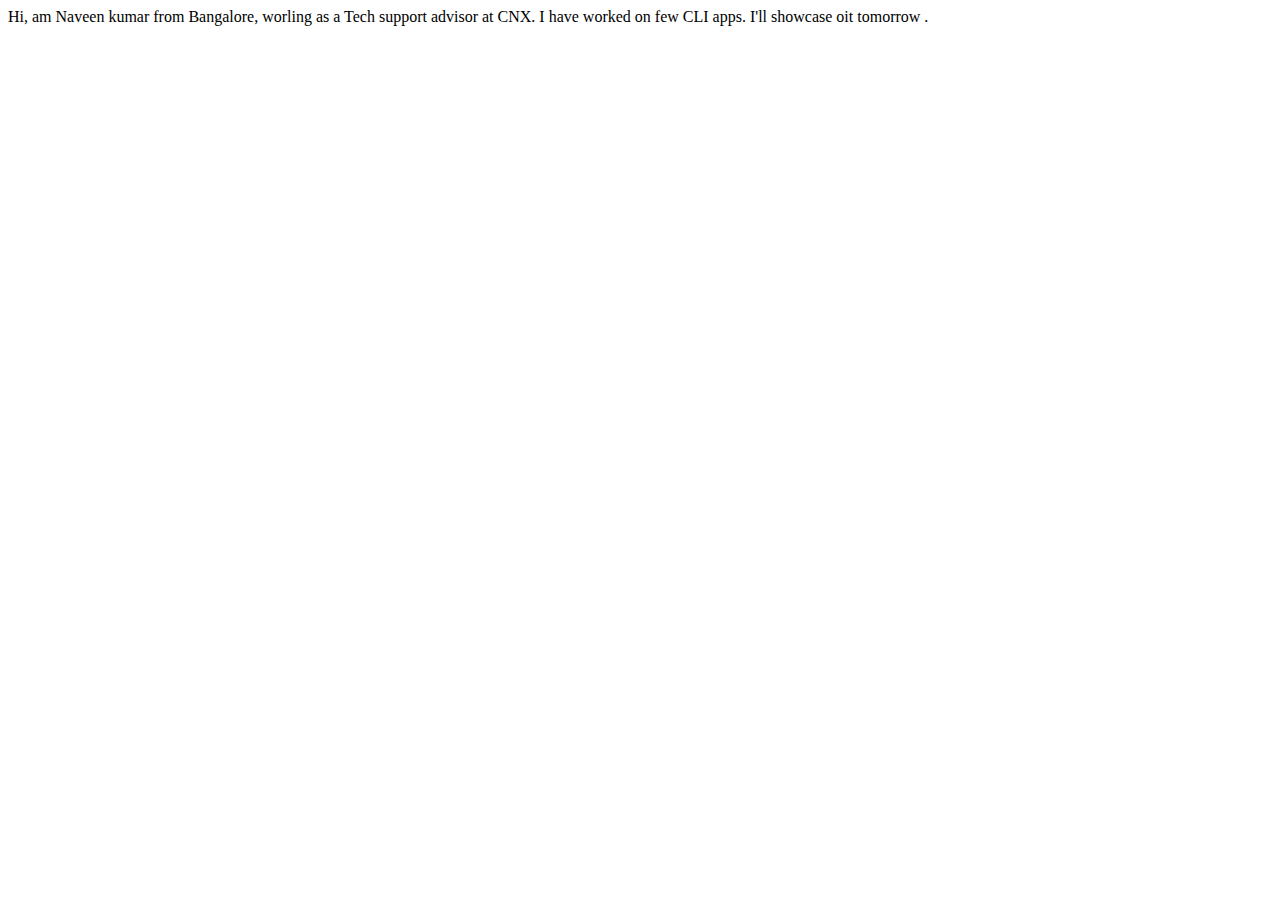
==== index.html @ a4edf8e4 "update details of project" ====
<!DOCTYPE html>
<html lang="en">
<head>
    <meta charset="UTF-8">
    <meta http-equiv="X-UA-Compatible" content="IE=edge">
    <meta name="viewport" content="width=device-width, initial-scale=1.0">
    <title>My-Portfolio-Site</title>
</head>
<body>
    Hi, am Naveen kumar from Bangalore, worling as a Tech support advisor at CNX.

    I have worked on few CLI apps. I'll showcase oit tomorrow .
</body>
</html>
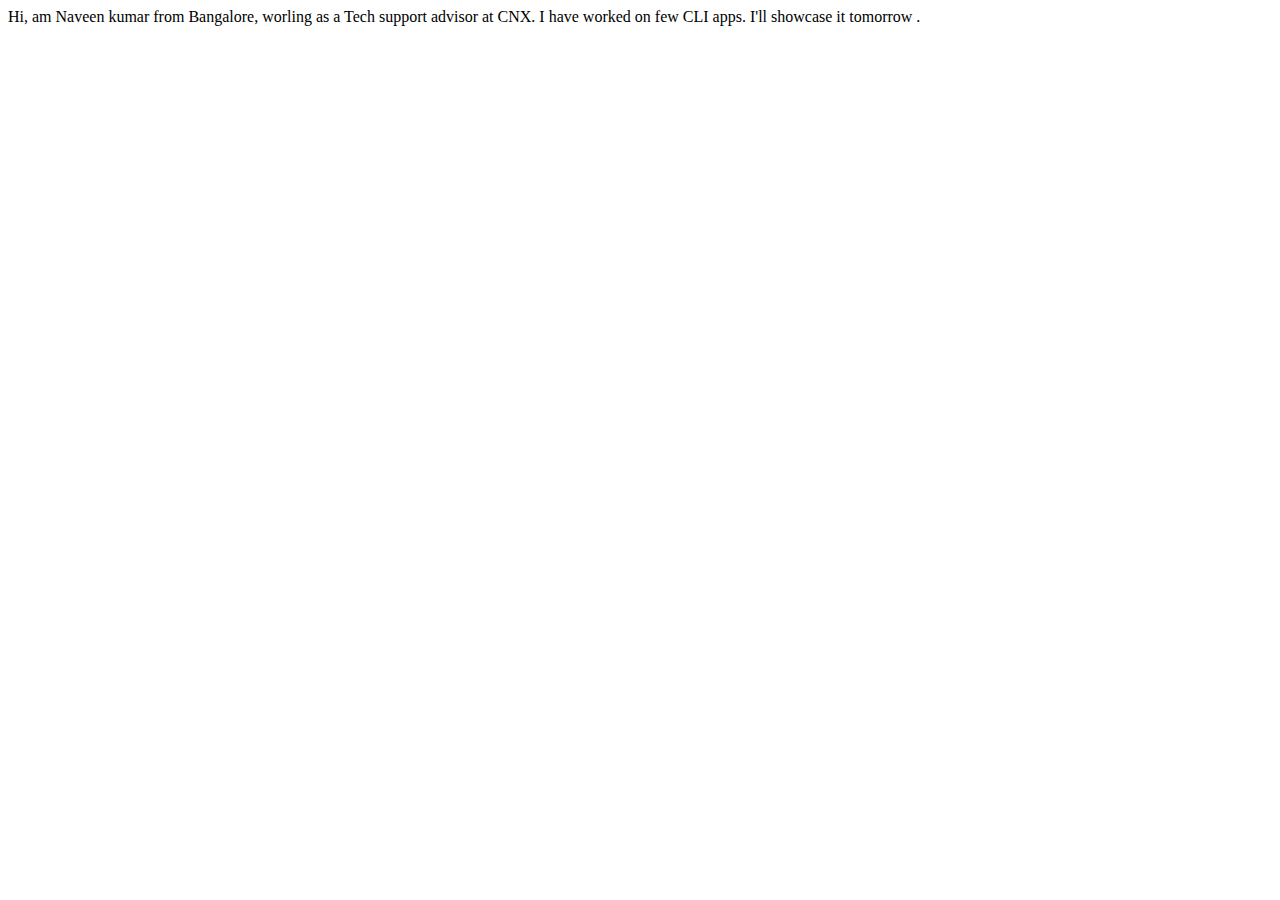
==== commit 19cae85e: "Spelling correction" ====
--- a/index.html
+++ b/index.html
@@ -8,7 +8,6 @@
 </head>
 <body>
     Hi, am Naveen kumar from Bangalore, worling as a Tech support advisor at CNX.
-
-    I have worked on few CLI apps. I'll showcase oit tomorrow .
+    I have worked on few CLI apps. I'll showcase it tomorrow .
 </body>
 </html>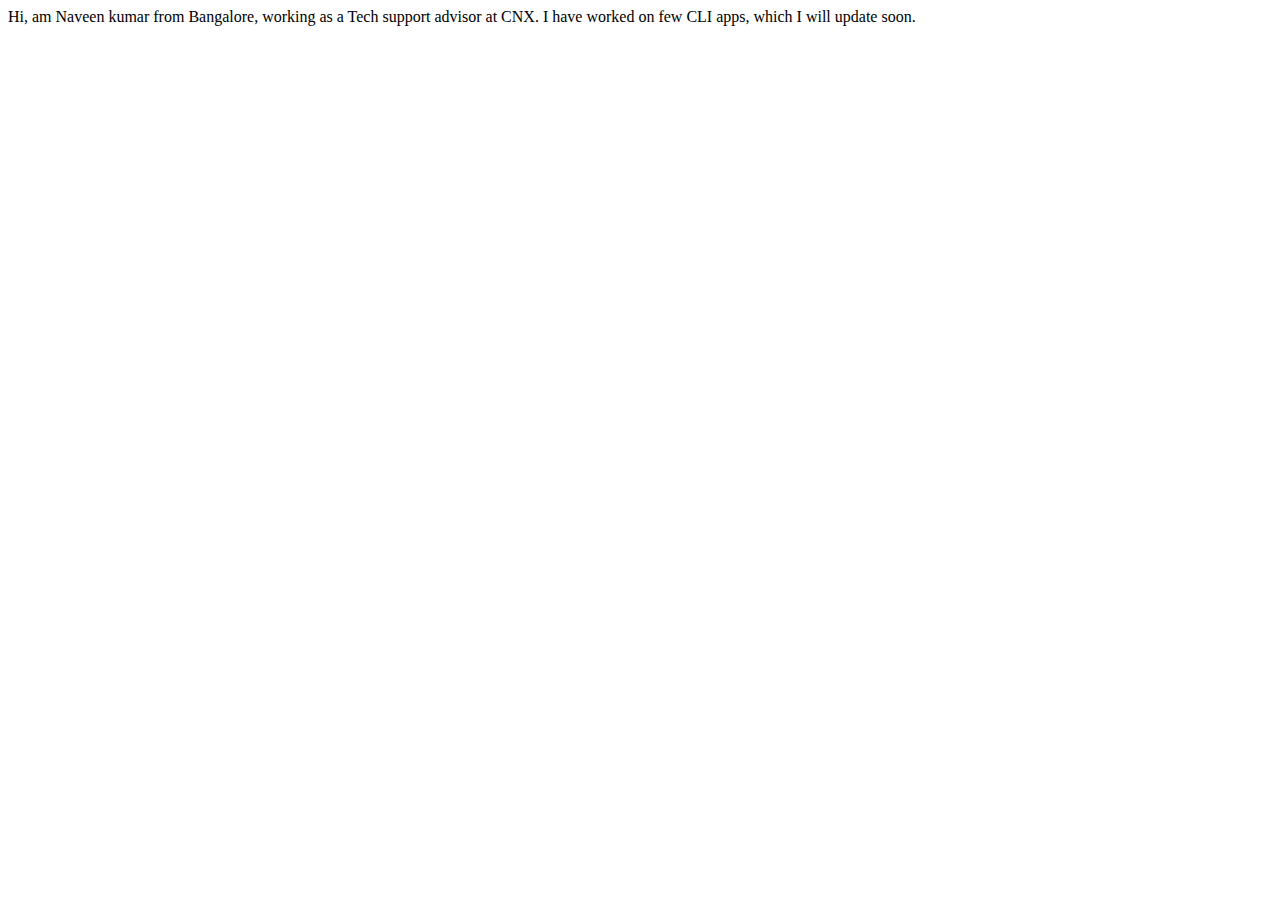
==== commit e1b49992: "Added project details" ====
--- a/index.html
+++ b/index.html
@@ -7,7 +7,10 @@
     <title>My-Portfolio-Site</title>
 </head>
 <body>
-    Hi, am Naveen kumar from Bangalore, worling as a Tech support advisor at CNX.
-    I have worked on few CLI apps. I'll showcase it tomorrow .
+    Hi, am Naveen kumar from Bangalore, working as a Tech support advisor at CNX.
+    I have worked on few CLI apps, which I will update soon.
 </body>
-</html>+</html>
+
+
+
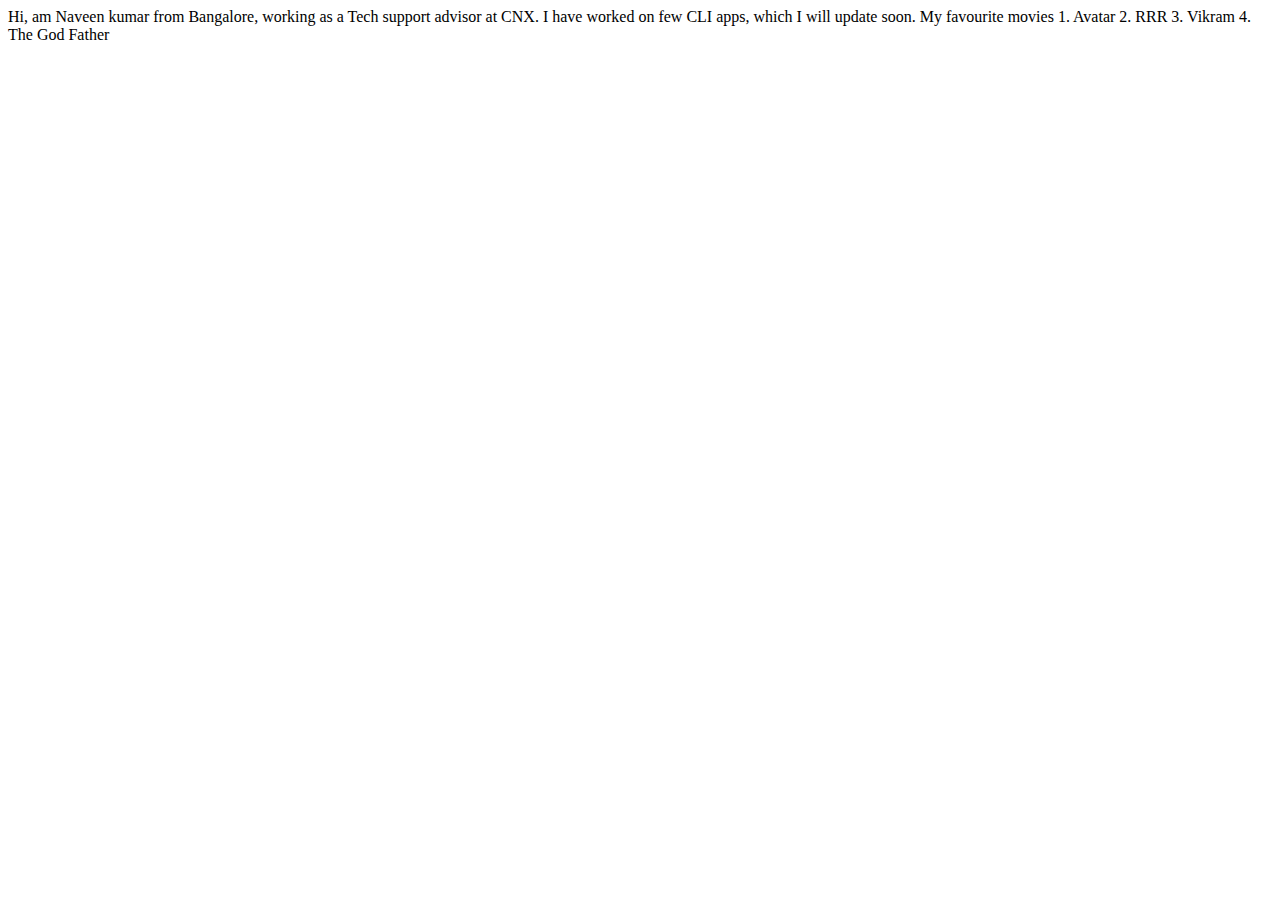
==== commit c3f00992: "added my favourite movies" ====
--- a/index.html
+++ b/index.html
@@ -9,6 +9,12 @@
 <body>
     Hi, am Naveen kumar from Bangalore, working as a Tech support advisor at CNX.
     I have worked on few CLI apps, which I will update soon.
+
+    My favourite movies
+    1. Avatar
+    2. RRR
+    3. Vikram
+    4. The God Father
 </body>
 </html>
 
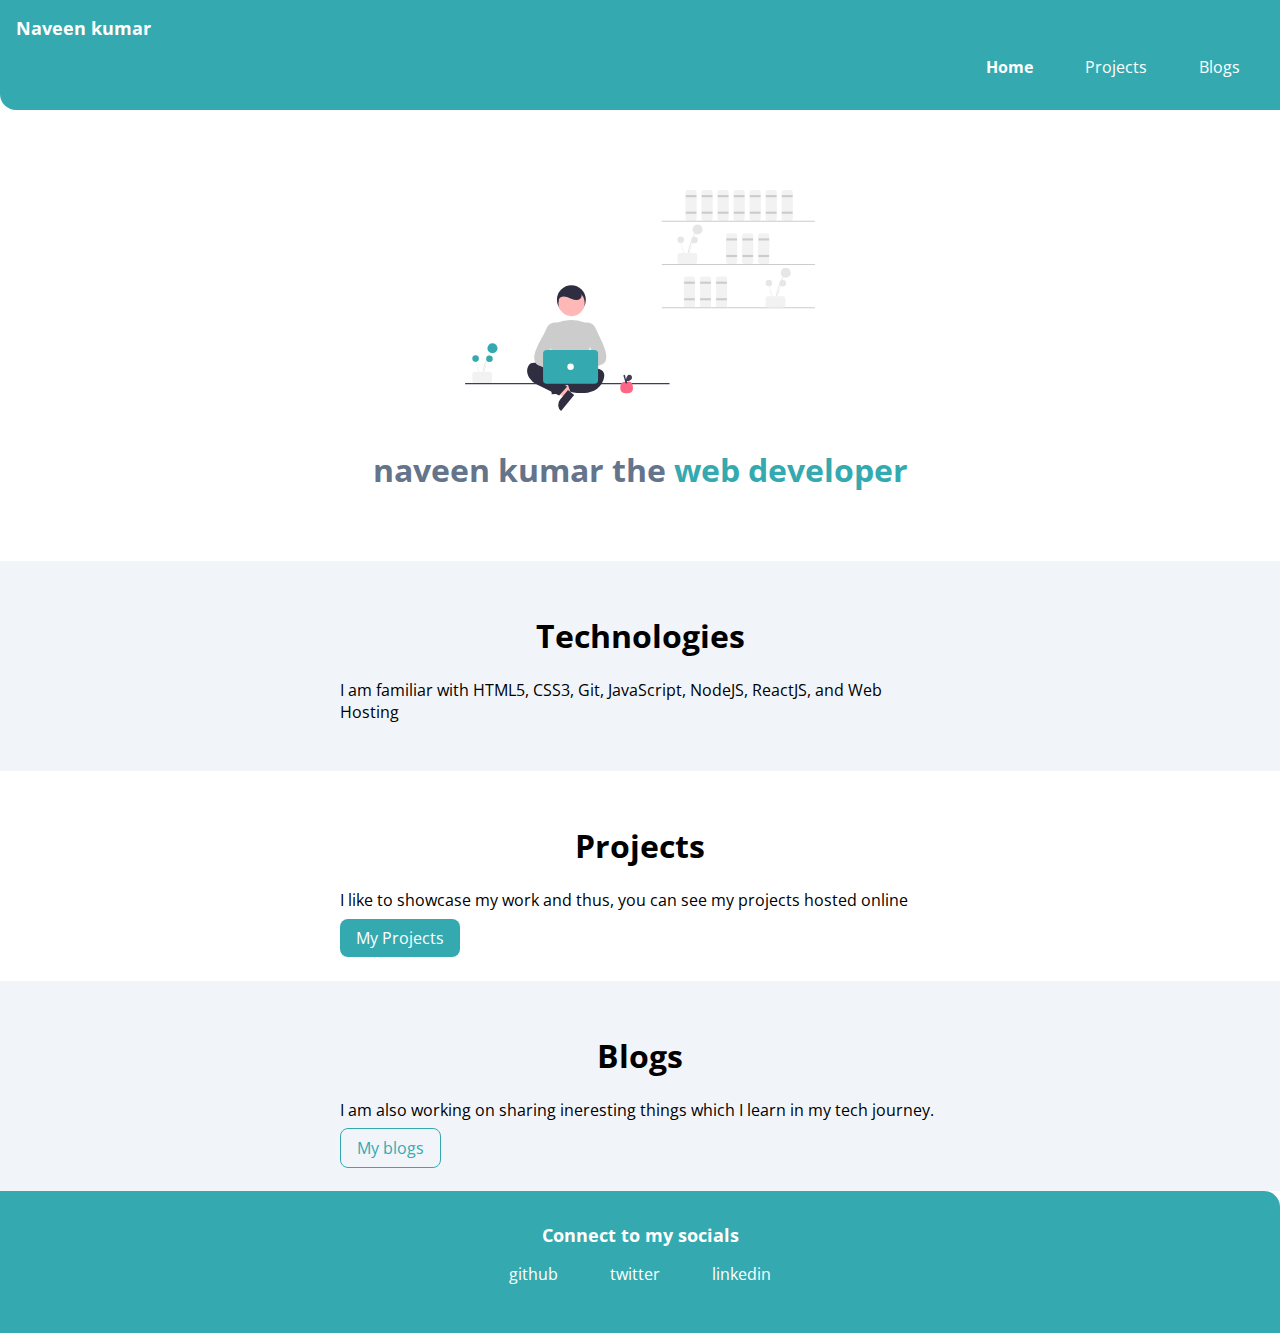
==== commit 88e12ef4: "Updated from lesson 3 folder" ====
--- a/index.html
+++ b/index.html
@@ -4,19 +4,75 @@
     <meta charset="UTF-8">
     <meta http-equiv="X-UA-Compatible" content="IE=edge">
     <meta name="viewport" content="width=device-width, initial-scale=1.0">
-    <title>My-Portfolio-Site</title>
+    <title>home | naveenkumar</title>
+    <link rel="stylesheet" href="styles.css">
 </head>
 <body>
-    Hi, am Naveen kumar from Bangalore, working as a Tech support advisor at CNX.
-    I have worked on few CLI apps, which I will update soon.
+    <nav class="navigation container">
+        <div class="nav-brand">Naveen kumar</div>
+        <ul class="list-non-bullet nav-pills">
+            <li class="list-item-inline">
+                <a class="link link-active" href="/">Home</a>
+            </li>
+            <li class="list-item-inline">
+                <a class="link" href="/projects.html">Projects</a>
+            </li>
+            <li class="list-item-inline">
+                <a class="link" href="/blogs.html">Blogs</a>
+            </li>
+        </ul>
+    </nav>
 
-    My favourite movies
-    1. Avatar
-    2. RRR
-    3. Vikram
-    4. The God Father
+    <header class="hero">
+        <img class="hero-img" src="images/hero.svg" alt="">
+        <h1 class="hero-heading">naveen kumar the <span class="heading-inverted"> web developer</span></h1>
+    </header>
+
+    <section class="section ow">
+        <div class="container container-center">
+            <h1>Technologies</h1>
+            <p>I am familiar with HTML5, CSS3, Git, JavaScript, NodeJS, ReactJS, and Web Hosting</p>
+        </div>
+    </section>
+
+    <section class="section">
+        <div class="container container-center">
+            <h1>Projects</h1>
+            <p>I like to showcase my work and thus, you can see my projects hosted online</p>
+            <a class="link link-primary" href="/">My Projects</a>
+        </div>
+    </section>
+
+    <section class="section ow">
+        <div class="container container-center">
+            <h1>Blogs</h1>
+            <p>I am also working on sharing ineresting things which I learn in my tech journey.</p>
+            <a class="link link-secondary" href="/">My blogs</a>
+        </div>
+    </section>
+
+    <footer class="footer">
+        <div
+        class="footer-header" >Connect to my socials</div>
+        <ul class="social-links list-non-bullet">
+            <li class=" list-item-inline">
+                <a class="link" href="https://github.com/naveenkumarr12">
+                    github
+                </a> 
+            </li>
+            <li class=" list-item-inline">
+                <a class="link" href="https://twitter.com/naveen_kumar12">
+                    twitter
+                </a> 
+            </li>
+            <li class=" list-item-inline">
+                <a class="link" href="https://www.linkedin.com/in/naveen-kumar-27b1b164/">
+                    linkedin
+                </a> 
+            </li>
+        </ul>
+    </footer>
+
 </body>
 </html>
 
-
-
--- a/styles.css
+++ b/styles.css
@@ -0,0 +1,141 @@
+@import url('https://fonts.googleapis.com/css2?family=Open+Sans:wght@300;500&display=swap');
+
+:root {
+    --primary-color: #34aab0;
+    --dark-gray: #64748b;
+    --offwhite: #f1f5f9;
+}
+
+body {
+    font-family: 'Open Sans', sans-serif;
+    margin: 0px;
+}
+
+hr {
+    margin: 2rem 0rem;
+}
+
+.container {
+    padding: 0rem 1rem;
+
+}
+
+.container-center {
+    max-width: 600px;
+    margin: auto;
+}
+
+.link {
+    text-decoration: none;
+    padding: 0.5rem 1rem;
+}
+
+.link-primary {
+    background-color: var(--primary-color);
+    border-radius: 0.5rem;
+    color: white;
+}
+
+.link-secondary {
+    color: var(--primary-color);
+    border-radius: 0.5rem;
+    border: 1px solid var(--primary-color);
+}
+
+/** Lists **/
+
+.list-non-bullet {
+    list-style: none;
+}
+
+.list-item-inline {
+    display: inline;
+    padding: 0rem 0.5rem;
+}
+
+
+/** Navigation **/
+
+.navigation {
+    background-color: var(--primary-color);
+    color: white;
+    padding: 1rem;
+    border-bottom-left-radius: 1rem;
+}
+
+.navigation .nav-brand {
+    font-weight: bold;
+    font-size: 1.1rem;
+}
+
+.navigation .nav-pills {
+    text-align: right;
+}
+
+.navigation .link {
+    color: white;
+    text-align: right;
+}
+
+.navigation .link-active {
+    font-weight: bold;
+}
+
+/** Header **/
+
+.hero {
+    padding: 2rem;
+    padding-top: 5rem;
+}
+
+.hero .hero-img {
+    max-width: 350px;
+    display: block;
+    margin: auto;
+}
+
+.hero .hero-heading {
+    text-align: center;
+    padding: 1rem;
+    color: var(--dark-gray);
+}
+
+.hero .hero-heading .heading-inverted {
+    color: var(--primary-color);
+}
+
+/** Section **/
+
+.section {
+    padding: 2rem;
+}
+.section h1 {
+    text-align: center;
+}
+
+.ow {
+    background-color: var(--offwhite);
+}
+
+/** footers **/
+
+.footer {
+    background-color: var(--primary-color);
+    padding: 2rem 1rem;
+    text-align: center;
+    color: white;
+    border-top-right-radius: 1rem;
+}
+
+.footer .link {
+    color: white
+}
+
+.footer .footer-header {
+    font-weight: bold;
+    font-size: large;
+}
+
+.footer ul {
+    padding-inline-start: 0px;
+}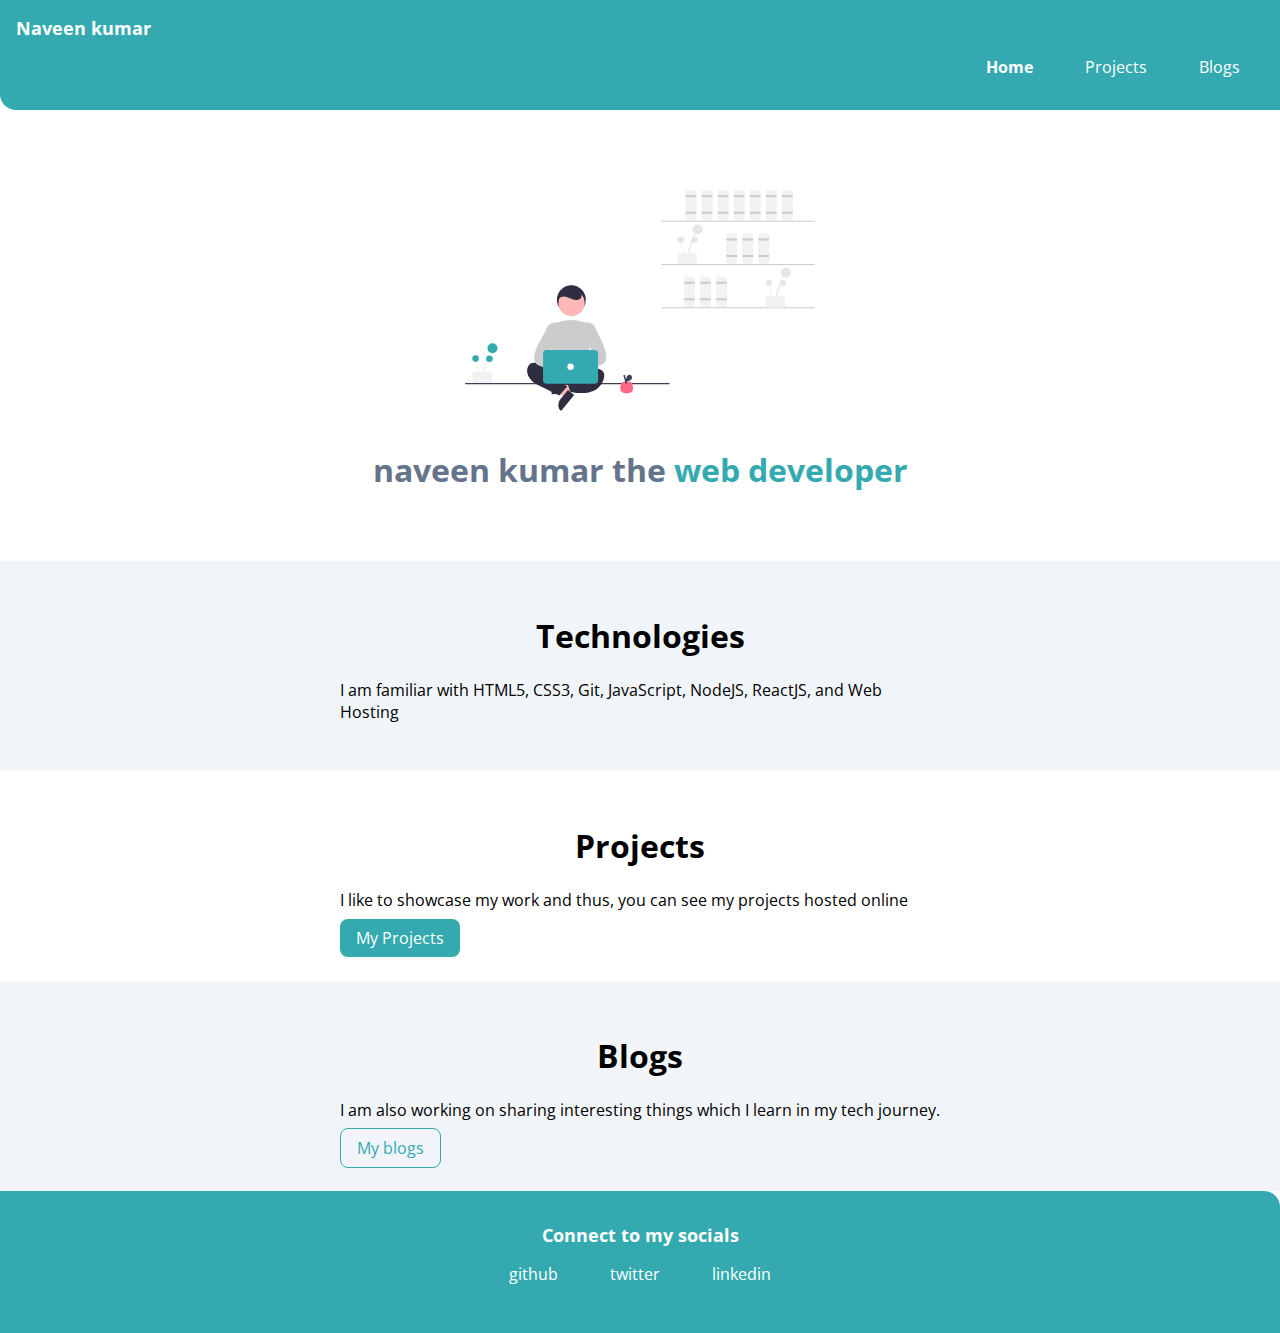
==== commit f7ba1d57: "Update index.html" ====
--- a/index.html
+++ b/index.html
@@ -46,7 +46,7 @@
     <section class="section ow">
         <div class="container container-center">
             <h1>Blogs</h1>
-            <p>I am also working on sharing ineresting things which I learn in my tech journey.</p>
+            <p>I am also working on sharing interesting things which I learn in my tech journey.</p>
             <a class="link link-secondary" href="/">My blogs</a>
         </div>
     </section>
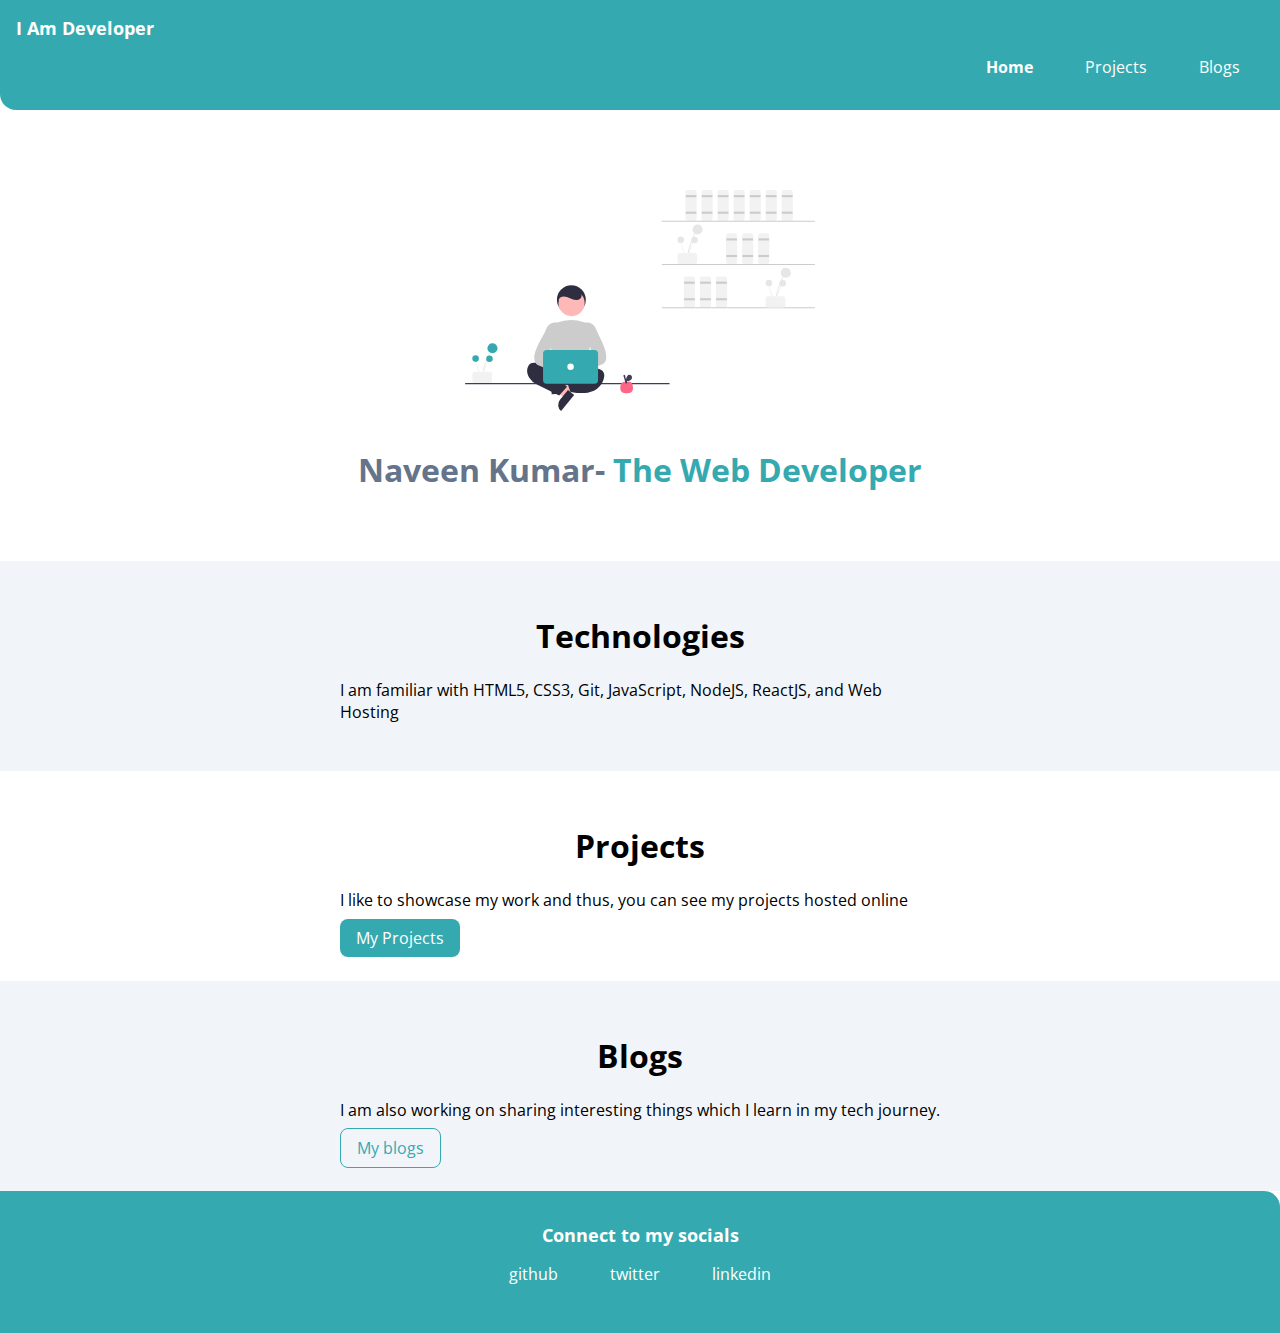
==== commit 35366126: "Update index.html" ====
--- a/index.html
+++ b/index.html
@@ -9,7 +9,7 @@
 </head>
 <body>
     <nav class="navigation container">
-        <div class="nav-brand">Naveen kumar</div>
+        <div class="nav-brand">I Am Developer</div>
         <ul class="list-non-bullet nav-pills">
             <li class="list-item-inline">
                 <a class="link link-active" href="/">Home</a>
@@ -25,7 +25,7 @@
 
     <header class="hero">
         <img class="hero-img" src="images/hero.svg" alt="">
-        <h1 class="hero-heading">naveen kumar the <span class="heading-inverted"> web developer</span></h1>
+        <h1 class="hero-heading">Naveen Kumar- <span class="heading-inverted"> The Web Developer</span></h1>
     </header>
 
     <section class="section ow">
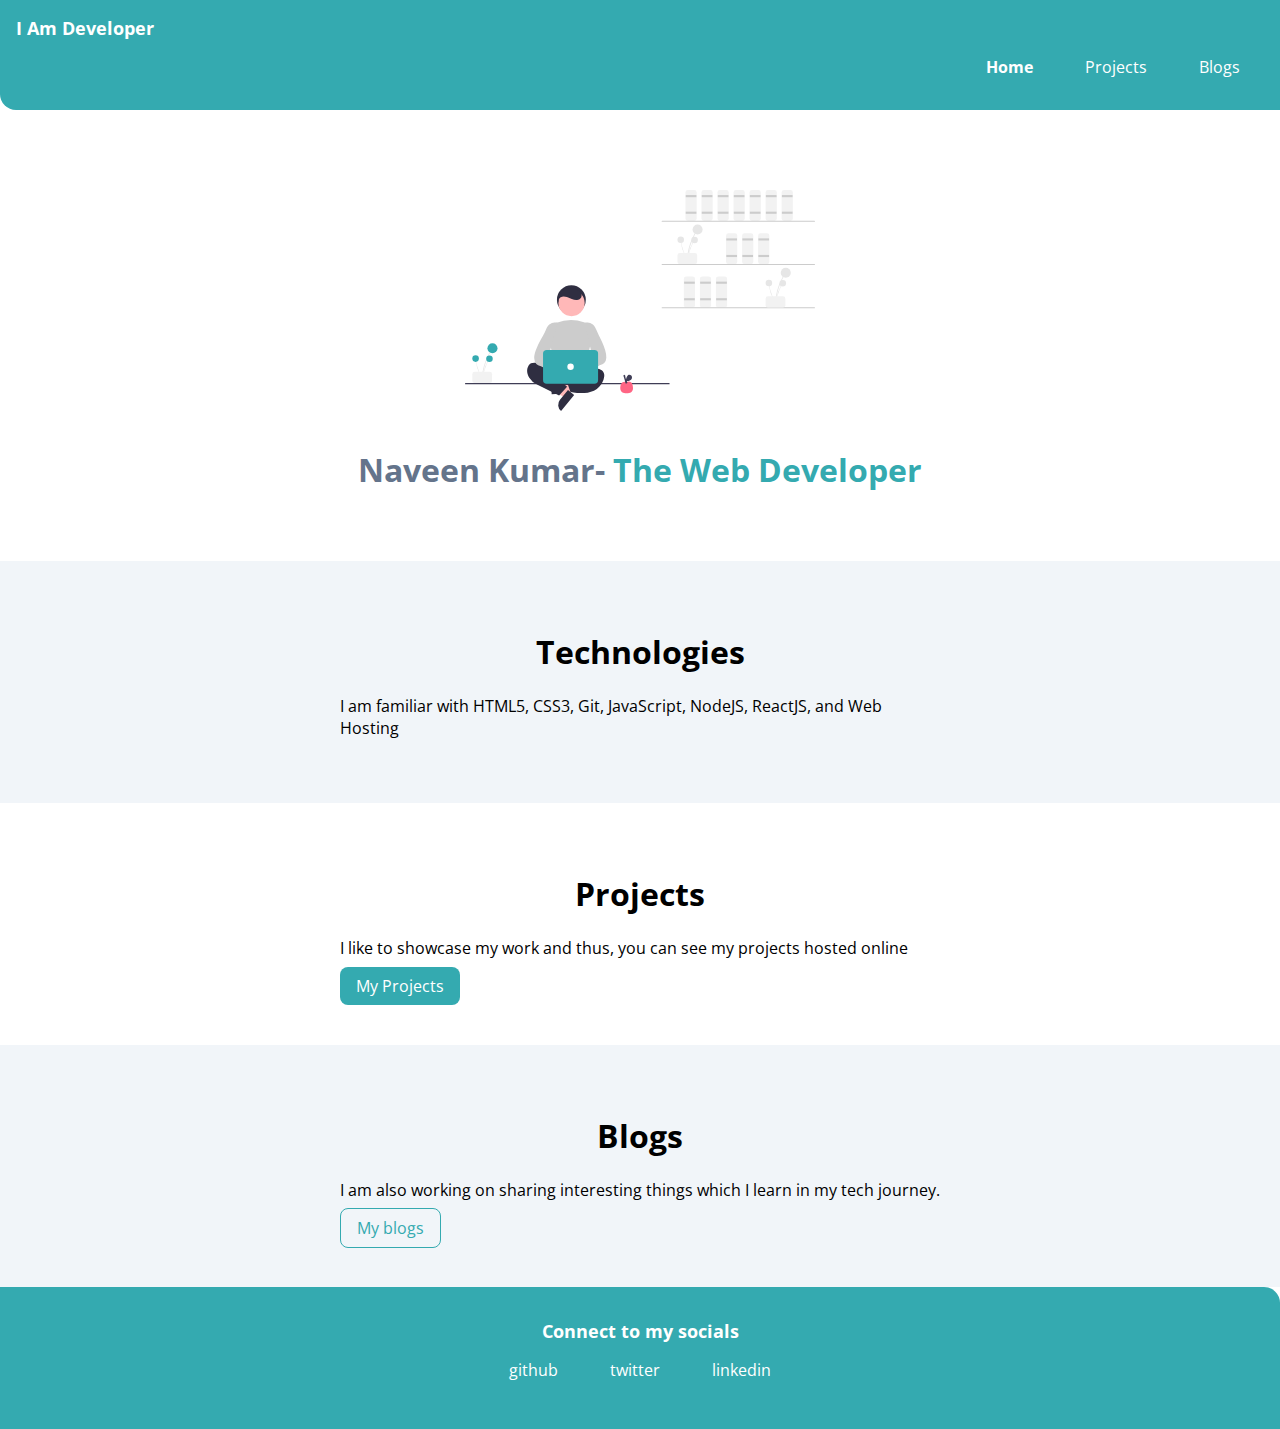
==== commit e05c2ba9: "Added project and blog link to sections" ====
--- a/index.html
+++ b/index.html
@@ -39,7 +39,7 @@
         <div class="container container-center">
             <h1>Projects</h1>
             <p>I like to showcase my work and thus, you can see my projects hosted online</p>
-            <a class="link link-primary" href="/">My Projects</a>
+            <a class="link link-primary" href="/projects.html">My Projects</a>
         </div>
     </section>
 
@@ -47,7 +47,7 @@
         <div class="container container-center">
             <h1>Blogs</h1>
             <p>I am also working on sharing interesting things which I learn in my tech journey.</p>
-            <a class="link link-secondary" href="/">My blogs</a>
+            <a class="link link-secondary" href="/blogs.html">My blogs</a>
         </div>
     </section>
 
--- a/styles.css
+++ b/styles.css
@@ -107,7 +107,7 @@
 /** Section **/
 
 .section {
-    padding: 2rem;
+    padding: 3rem;
 }
 .section h1 {
     text-align: center;
